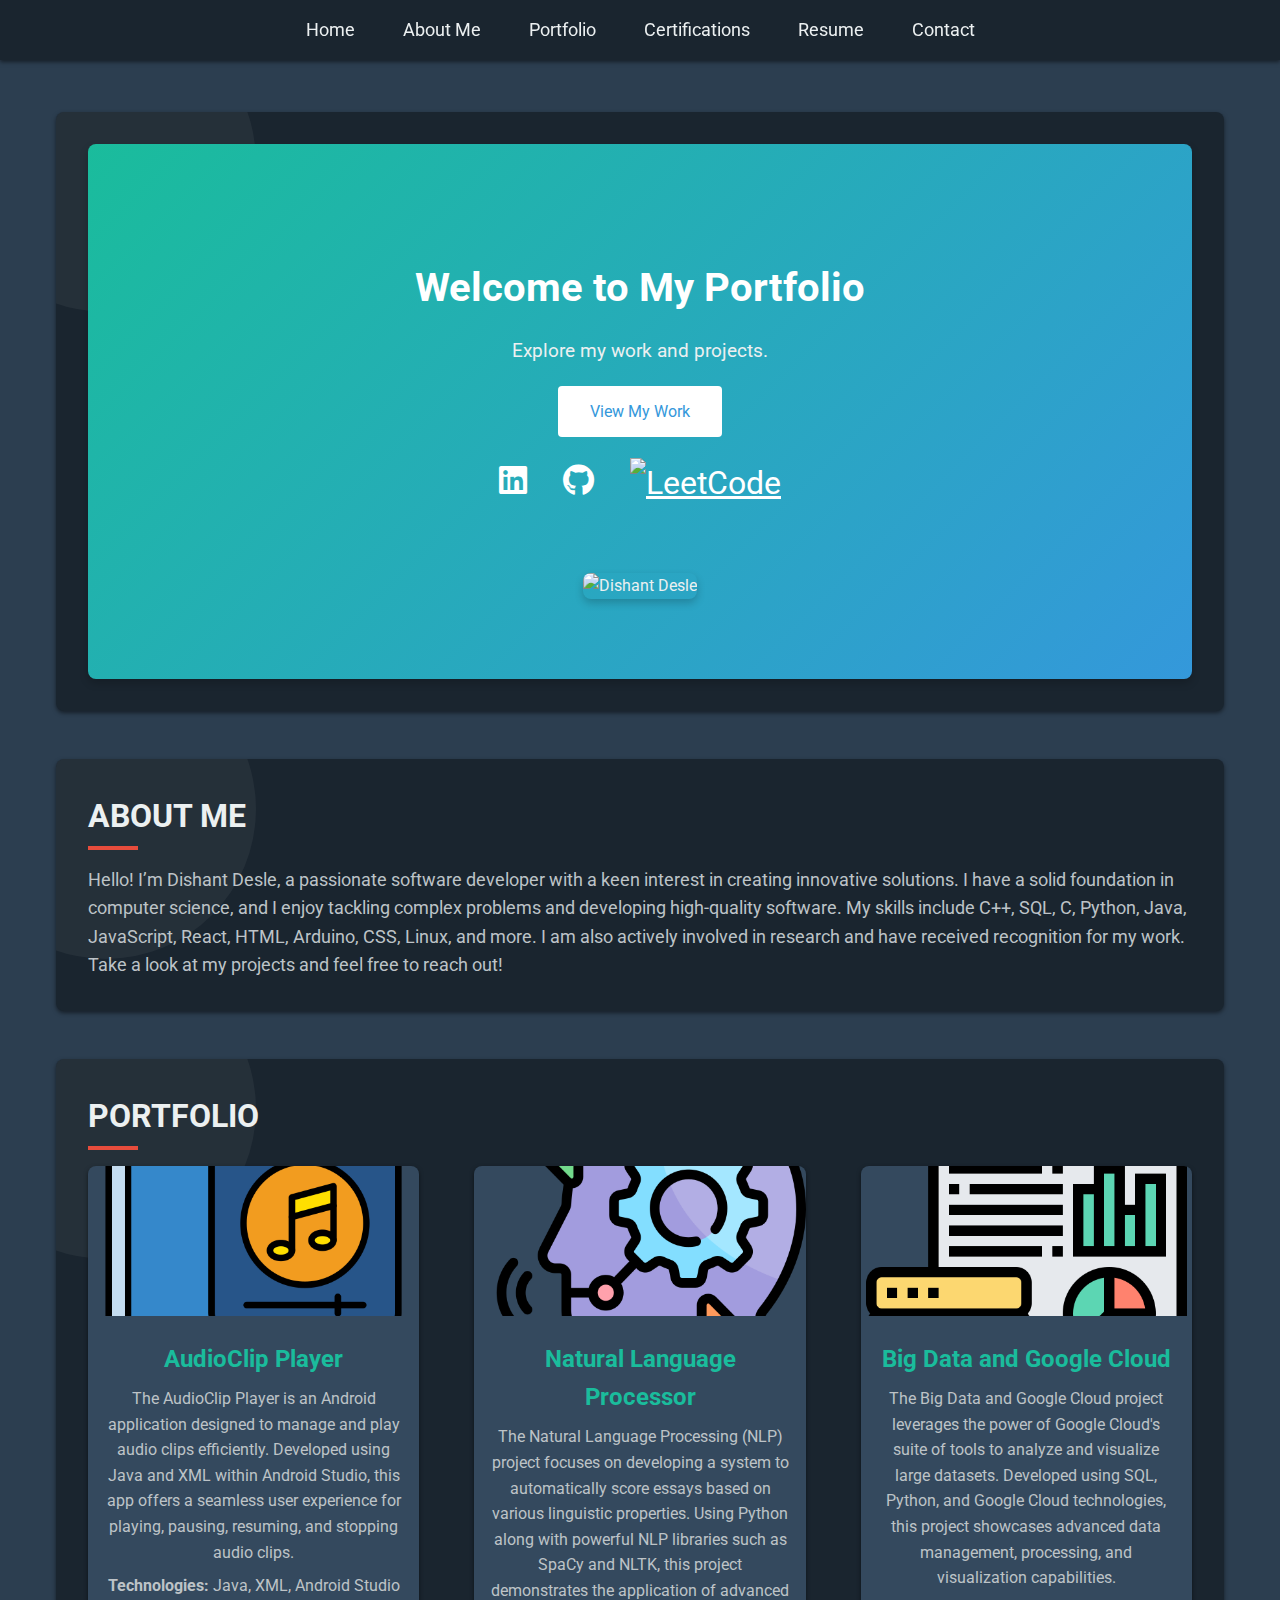
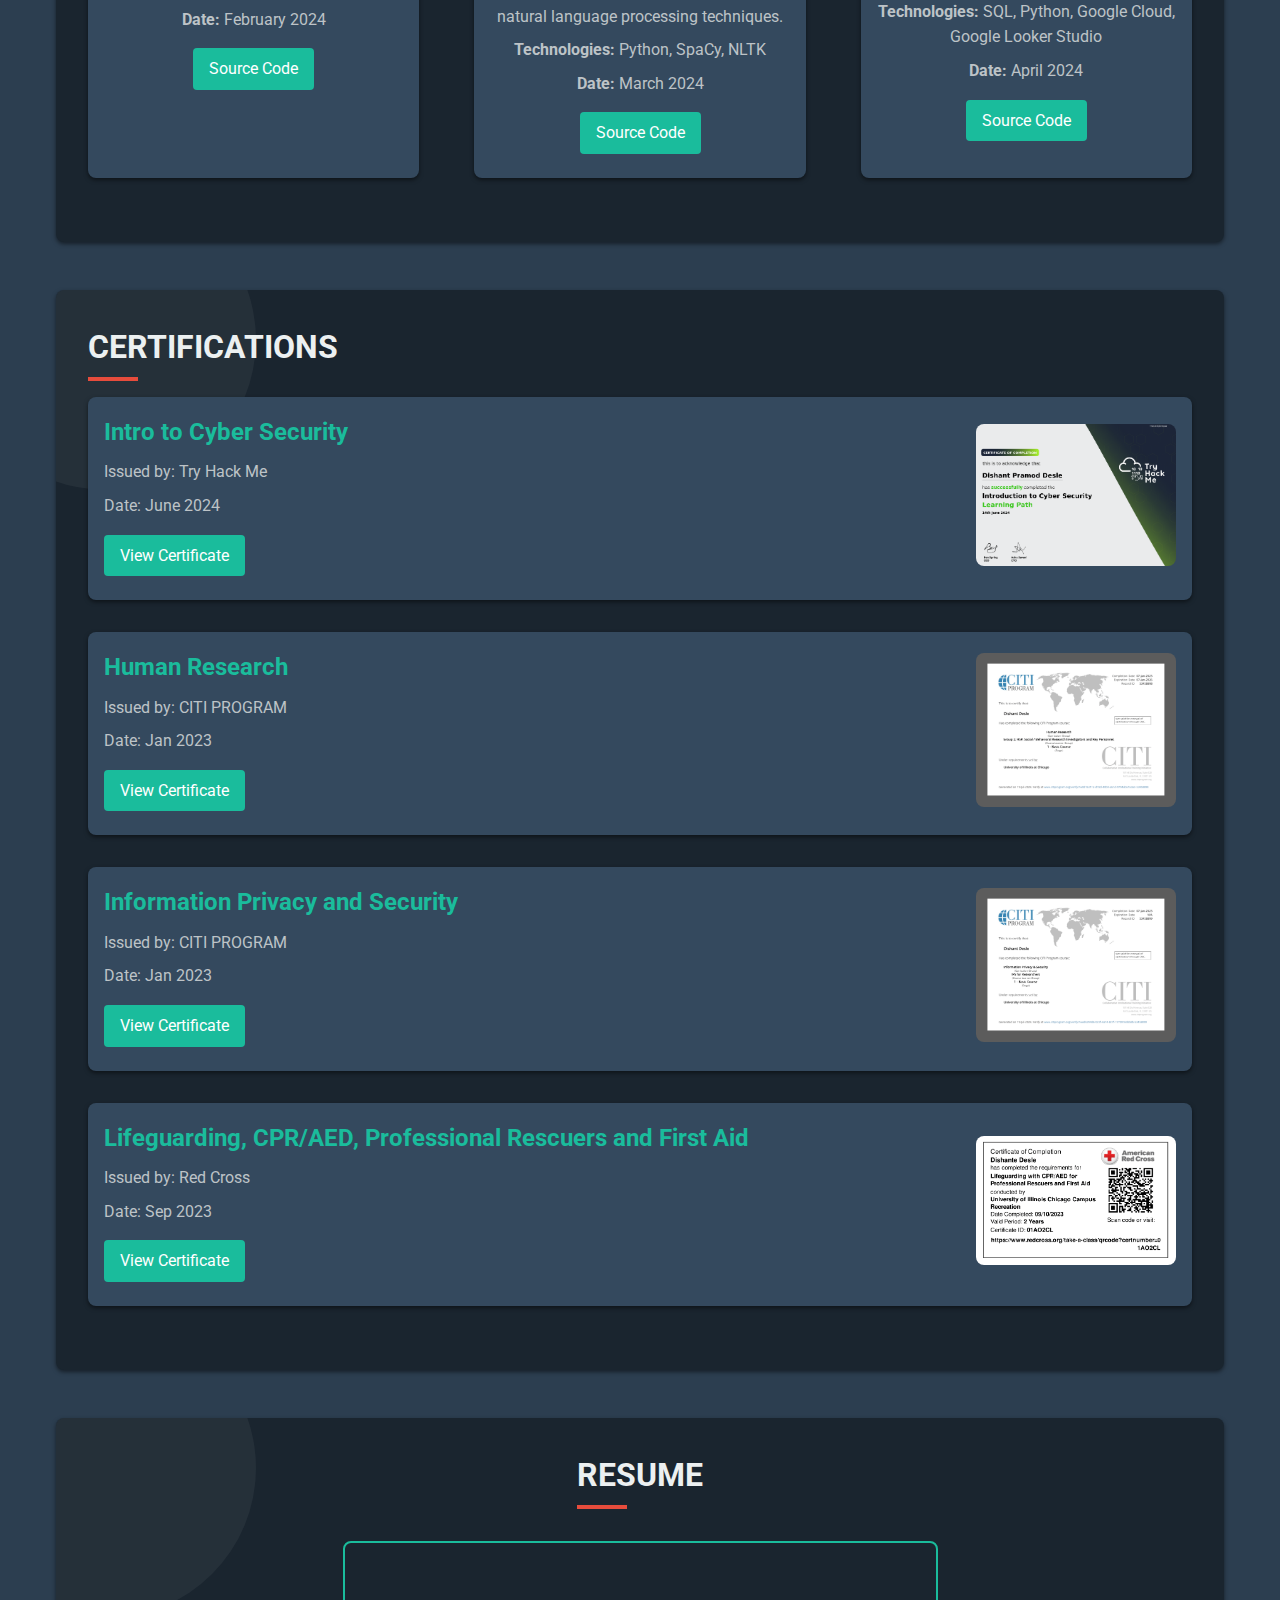
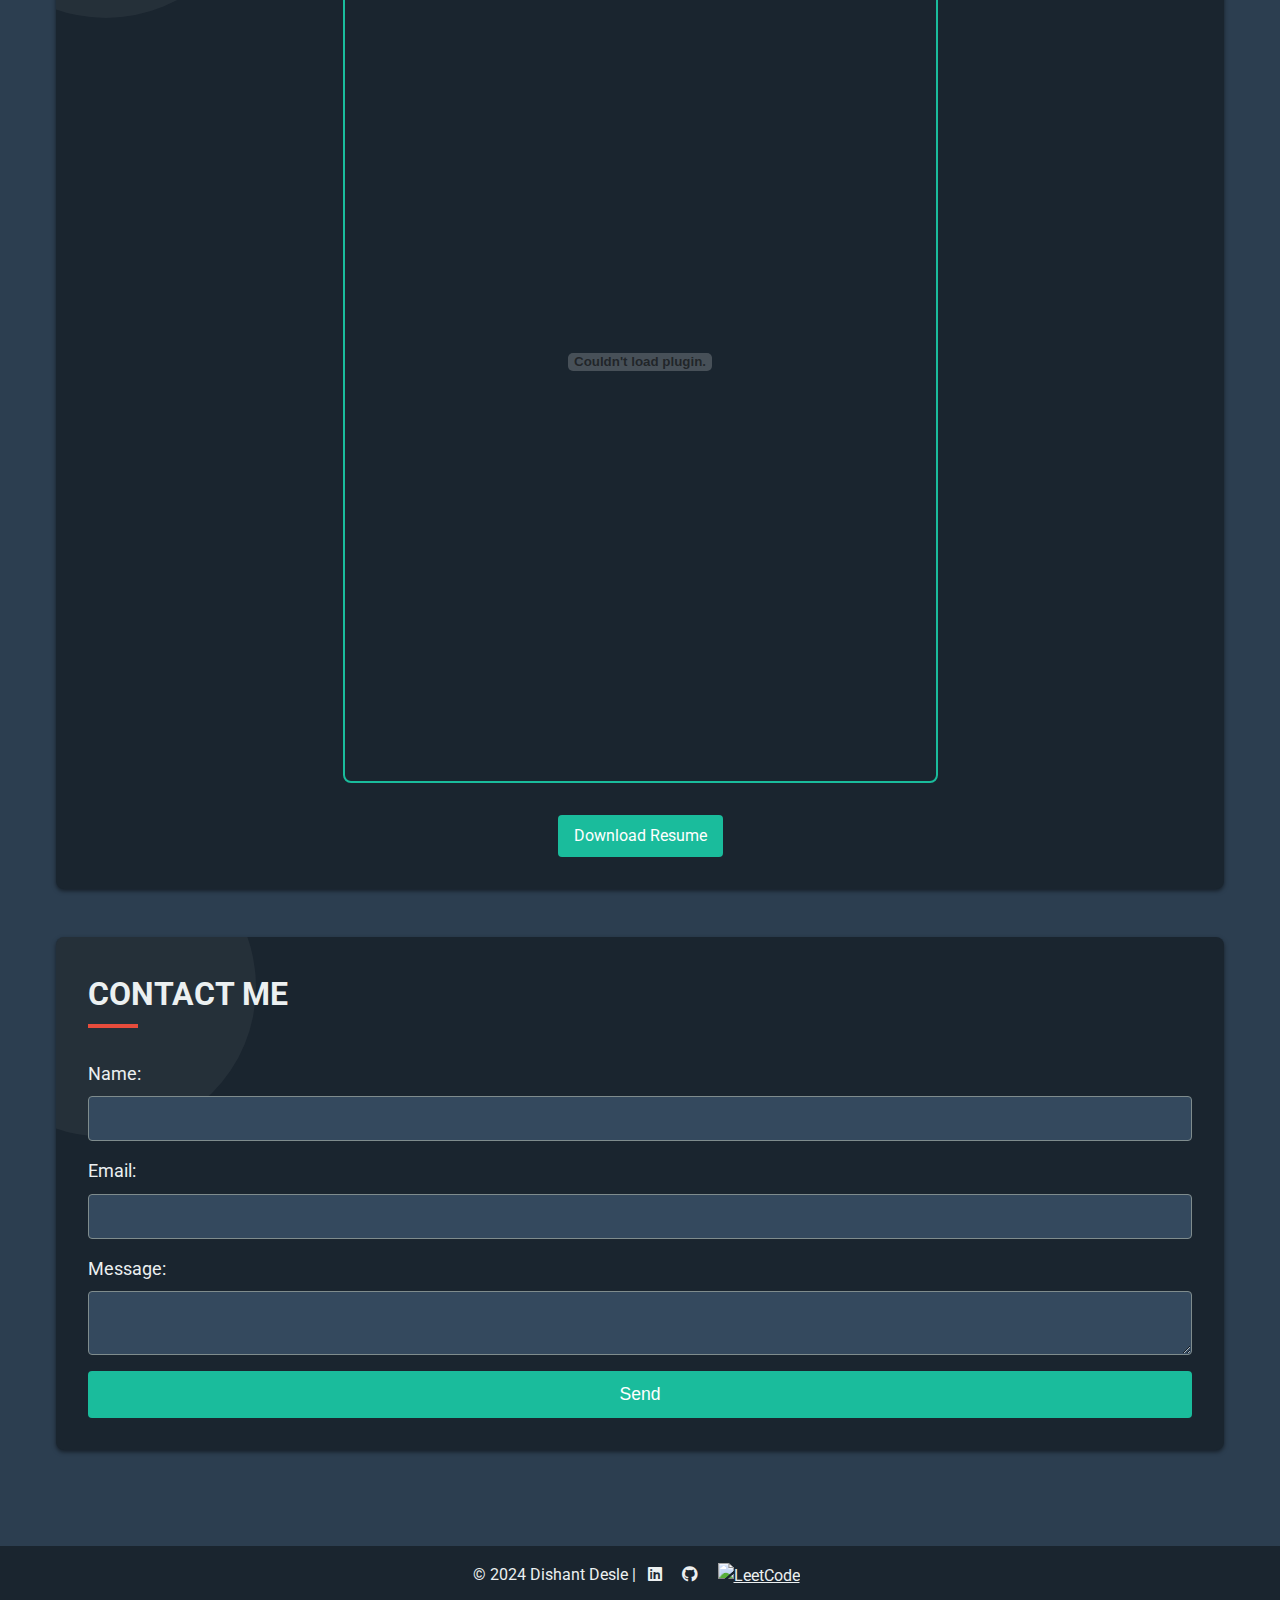
==== index.html @ 488f3ac4 "portfolio" ====
<!DOCTYPE html>
<html lang="en">
<head>
    <meta charset="UTF-8">
    <meta name="viewport" content="width=device-width, initial-scale=1.0">
    <title>Dishant Desle - Portfolio</title>
    <link rel="stylesheet" href="styles.css">
    <!-- Google Fonts -->
    <link href="https://fonts.googleapis.com/css2?family=Roboto:wght@400;500;700&display=swap" rel="stylesheet">
    <!-- Font Awesome for icons -->
    <link rel="stylesheet" href="https://cdnjs.cloudflare.com/ajax/libs/font-awesome/5.15.4/css/all.min.css">
    <!-- AOS Library -->
    <link rel="stylesheet" href="https://cdnjs.cloudflare.com/ajax/libs/aos/2.3.4/aos.css">
</head>
<body>
    <header>
        <nav>
            <ul>
                <li><a href="#home">Home</a></li>
                <li><a href="#about">About Me</a></li>
                <li><a href="#portfolio">Portfolio</a></li>
                <li><a href="#certifications">Certifications</a></li>
                <li><a href="#resume">Resume</a></li>
                <li><a href="#contact">Contact</a></li>
            </ul>
        </nav>
    </header>
    <main>
        <section id="home" class="section" data-aos="fade-in">
            <div class="hero-container">
                <div class="hero-text">
                    <h1>Welcome to My Portfolio</h1>
                    <p>Explore my work and projects.</p>
                    <a href="#portfolio" class="btn hero-btn">View My Work</a>
                    <div class="hero-icons">
                        <a href="https://www.linkedin.com/in/dishant-desle-253437226/" target="_blank"><i class="fab fa-linkedin"></i></a>
                        <a href="https://github.com/desledishant10" target="_blank"><i class="fab fa-github"></i></a>
                        <a href="https://leetcode.com/u/desledishant10/" target="_blank" class="leetcode-icon">
                            <img src="https://upload.wikimedia.org/wikipedia/commons/1/19/LeetCode_logo_black.png" alt="LeetCode" />
                        </a>
                    </div>
                </div>
                <div class="hero-image">
                    <img src="assets/img.jpg" alt="Dishant Desle">
                </div>
            </div>
        </section>
        <section id="about" class="section" data-aos="fade-up">
            <h2>About Me</h2>
            <p>Hello! I’m Dishant Desle, a passionate software developer with a keen interest in creating innovative solutions. I have a solid foundation in computer science, and I enjoy tackling complex problems and developing high-quality software. My skills include C++, SQL, C, Python, Java, JavaScript, React, HTML, Arduino, CSS, Linux, and more. I am also actively involved in research and have received recognition for my work. Take a look at my projects and feel free to reach out!</p>
        </section>
        <section id="portfolio" class="section" data-aos="fade-up">
            <h2>Portfolio</h2>
            <div id="projects" class="project-container">
                <div class="project">
                    <img src="assets/proj1.png" alt="Project 1 Thumbnail">
                    <div class="project-info">
                        <h3>AudioClip Player</h3>
                        <p>The AudioClip Player is an Android application designed to manage and play audio clips efficiently. 
                            Developed using Java and XML within Android Studio, this app offers a seamless user experience for 
                            playing, pausing, resuming, and stopping audio clips.</p>
                        <p><strong>Technologies:</strong> Java, XML, Android Studio</p>
                        <p><strong>Date:</strong> February 2024</p>
                        <!-- <a href="https://live-demo-link1.com" target="_blank" class="btn">Live Demo</a> -->
                        <a href="https://github.com/desledishant10/CS478/tree/main/AudioClipPlayer" target="_blank" class="btn">Source Code</a>
                    </div>
                </div>
                <div class="project">
                    <img src="assets/proj2.png" alt="Project 2 Thumbnail">
                    <div class="project-info">
                        <h3>Natural Language Processor</h3>
                        <p>The Natural Language Processing (NLP) project focuses on developing a system to automatically 
                            score essays based on various linguistic properties. Using Python along with powerful NLP 
                            libraries such as SpaCy and NLTK, this project demonstrates the application of advanced natural 
                            language processing techniques.</p>
                        <p><strong>Technologies:</strong> Python, SpaCy, NLTK</p>
                        <p><strong>Date:</strong> March 2024</p>
                        <!-- <a href="https://live-demo-link2.com" target="_blank" class="btn">Live Demo</a> -->
                        <a href="https://github.com/desledishant10/CS421/tree/main/Natural%20Language%20Processing" target="_blank" class="btn">Source Code</a>
                    </div>
                </div>
                <div class="project">
                    <img src="assets/proj3.png" alt="Project 3 Thumbnail">
                    <div class="project-info">
                        <h3>Big Data and Google Cloud</h3>
                        <p>The Big Data and Google Cloud project leverages the power of Google Cloud's suite of tools 
                            to analyze and visualize large datasets. Developed using SQL, Python, and Google Cloud technologies, 
                            this project showcases advanced data management, processing, and visualization capabilities.</p>
                        <p><strong>Technologies:</strong> SQL, Python, Google Cloud, Google Looker Studio</p>
                        <p><strong>Date:</strong> April 2024</p>
                        <!-- <a href="https://live-demo-link3.com" target="_blank" class="btn">Live Demo</a> -->
                        <a href="https://github.com/desledishant10/CS418/tree/main/hw4" target="_blank" class="btn">Source Code</a>
                    </div>
                </div>
                
            </div>
        </section>
        <section id="certifications" class="section" data-aos="fade-up">
            <h2>Certifications</h2>
            <div class="certification">
                <div class="certification-info">
                    <h3>Intro to Cyber Security</h3>
                    <p>Issued by: Try Hack Me</p>
                    <p>Date: June 2024</p>
                    <a href="https://tryhackme-certificates.s3-eu-west-1.amazonaws.com/THM-ECEQPVHQLW.png" target="_blank" class="btn">View Certificate</a>
                </div>
                <div class="certification-image">
                    <img src="assets/cert1.png" alt="Certificate 1">
                </div>
            </div>
            <div class="certification">
                <div class="certification-info">
                    <h3>Human Research</h3>
                    <p>Issued by: CITI PROGRAM</p>
                    <p>Date: Jan 2023</p>
                    <a href="https://www.citiprogram.org/verify/?w0d7e311c-d18d-40b9-a61d-9794ab6163a3-53458898" target="_blank" class="btn">View Certificate</a>
                </div>
                <div class="certification-image">
                    <img src="assets/cert2.png" alt="Certificate 2">
                </div>
            </div>
            <div class="certification">
                <div class="certification-info">
                    <h3>Information Privacy and Security</h3>
                    <p>Issued by: CITI PROGRAM</p>
                    <p>Date: Jan 2023</p>
                    <a href="https://www.citiprogram.org/verify/?wed6394d6-023f-4a74-8c7f-177097e5bb8b-53458899" target="_blank" class="btn">View Certificate</a>
                </div>
                <div class="certification-image">
                    <img src="assets/cert3.png" alt="Certificate 3">
                </div>
            </div>
            <div class="certification">
                <div class="certification-info">
                    <h3>Lifeguarding, CPR/AED, Professional Rescuers and First Aid</h3>
                    <p>Issued by: Red Cross </p>
                    <p>Date: Sep 2023</p>
                    <a href="https://www.redcross.org/take-a-class/qrcode?certnumber=01AO2CL&selectedCerts=id-01AO2CL%2C&size=wallet" target="_blank" class="btn">View Certificate</a>
                </div>
                <div class="certification-image">
                    <img src="assets/cert4.png" alt="Certificate 3">
                </div>
            </div>
            <!-- Add more certifications as needed -->
        </section>
        <section id="resume" class="section" data-aos="fade-up">
            <h2>Resume</h2>
            <embed src="assets/resume.pdf" type="application/pdf" width="100%" height="600px">
            <p><a href="assets/resume.pdf" download class="btn">Download Resume</a></p>
        </section>
        <section id="contact" class="section" data-aos="fade-up">
            <h2>Contact Me</h2>
            <form id="contact-form" action="https://formspree.io/f/mrbzbnnz" method="POST">
                <label for="name">Name:</label>
                <input type="text" id="name" name="name" required>
                <label for="email">Email:</label>
                <input type="email" id="email" name="email" required>
                <label for="message">Message:</label>
                <textarea id="message" name="message" required></textarea>
                <button type="submit">Send</button>
            </form>
        </section>
    </main>
    <footer>
        <p>© 2024 Dishant Desle | 
            <a href="https://www.linkedin.com/in/dishant-desle-253437226/" target="_blank"><i class="fab fa-linkedin"></i></a> 
            <a href="https://github.com/desledishant10" target="_blank"><i class="fab fa-github"></i></a>
            <a href="https://leetcode.com/u/desledishant10/" target="_blank" class="leetcode-icon">
                <img src="https://upload.wikimedia.org/wikipedia/commons/1/19/LeetCode_logo_black.png" alt="LeetCode" />
            </a>
        </p>
    </footer>
    <!-- AOS Library -->
    <script src="https://cdnjs.cloudflare.com/ajax/libs/aos/2.3.4/aos.js"></script>
    <script>
        AOS.init();
    </script>
</body>
</html>
---- styles.css ----
/* Reset some default browser styles */
* {
    margin: 0;
    padding: 0;
    box-sizing: border-box;
}

body {
    font-family: 'Roboto', sans-serif;
    line-height: 1.6;
    color: #ecf0f1;
    background: #2c3e50;
    overflow-x: hidden;
}

/* Header styles */
header {
    background: #1a252f;
    color: #fff;
    padding: 1rem 0;
    box-shadow: 0 2px 4px rgba(0, 0, 0, 0.5);
    position: fixed;
    width: 100%;
    top: 0;
    z-index: 1000;
    transition: background-color 0.3s;
}

nav ul {
    display: flex;
    list-style: none;
    justify-content: center;
    padding: 0;
}

nav ul li {
    margin: 0 1.5rem;
}

nav ul li a {
    color: #ecf0f1;
    text-decoration: none;
    font-size: 1.1rem;
    transition: color 0.3s;
}

nav ul li a:hover {
    color: #1abc9c;
}

/* Main content styles */
main {
    padding: 7rem 1rem 1rem;
    max-width: 1200px;
    margin: auto;
}

/* Hero section */
.hero-container {
    display: flex;
    flex-direction: column;
    align-items: center;
    text-align: center;
    padding: 5rem 1rem;
    background: linear-gradient(135deg, #1abc9c, #3498db);
    border-radius: 8px;
    box-shadow: 0 4px 8px rgba(0, 0, 0, 0.2);
    animation: fadeIn 2s ease-in-out;
}

@keyframes fadeIn {
    from { opacity: 0; }
    to { opacity: 1; }
}

.hero-text {
    padding: 2rem;
}

.hero-text h1 {
    font-size: 2.5rem;
    margin-bottom: 1rem;
    color: #fff;
    animation: slideInLeft 1s ease-in-out;
}

@keyframes slideInLeft {
    from { transform: translateX(-100%); opacity: 0; }
    to { transform: translateX(0); opacity: 1; }
}

.hero-text p {
    font-size: 1.2rem;
    color: #ecf0f1;
    margin-bottom: 2rem;
    animation: slideInLeft 1.5s ease-in-out;
}

.hero-btn {
    padding: 1rem 2rem;
    background: #fff;
    color: #3498db;
    text-decoration: none;
    border-radius: 4px;
    font-size: 1rem;
    transition: background 0.3s, color 0.3s;
    animation: slideInLeft 2s ease-in-out;
}

.hero-btn:hover {
    background: #3498db;
    color: #fff;
}

.hero-icons {
    margin-top: 2rem;
    animation: slideInLeft 2.5s ease-in-out;
}

.hero-icons a {
    color: #fff;
    margin: 0 1rem;
    font-size: 2rem;
    transition: color 0.3s;
}

.hero-icons a img {
    width: 32px;
    height: 32px;
    vertical-align: middle;
}

.hero-icons a:hover {
    color: #1abc9c;
}

.hero-image {
    animation: fadeIn 3s ease-in-out;
    margin-top: 2rem;
}

.hero-image img {
    width: 100%;
    max-width: 300px;
    border-radius: 8px;
    box-shadow: 0 4px 8px rgba(0, 0, 0, 0.2);
}

/* Section styles */
.section {
    margin-bottom: 3rem;
    padding: 2rem;
    background: #1a252f;
    border-radius: 8px;
    box-shadow: 0 2px 4px rgba(0, 0, 0, 0.5);
    position: relative;
    overflow: hidden;
    z-index: 1; /* Ensure sections are above the moving background */
    transition: transform 0.3s, box-shadow 0.3s;
}

.section:hover {
    transform: translateY(-5px);
    box-shadow: 0 4px 8px rgba(0, 0, 0, 0.8);
}

section h2 {
    margin-bottom: 1rem;
    font-size: 2rem;
    color: #ecf0f1;
    position: relative;
    padding-bottom: 0.5rem;
    text-transform: uppercase;
    font-weight: 700;
    z-index: 1;
}

section h2::after {
    content: '';
    position: absolute;
    left: 0;
    bottom: 0;
    height: 4px;
    width: 50px;
    background: #e74c3c;
    z-index: 1;
}

/* Section background graphics */
section::before {
    content: '';
    position: absolute;
    top: -100px;
    left: -100px;
    width: 300px;
    height: 300px;
    background: rgba(255, 255, 255, 0.05);
    border-radius: 50%;
    z-index: -1; /* Ensure background is below the sections */
    animation: move-bg 10s infinite alternate;
}

@keyframes move-bg {
    0% {
        transform: translate(0, 0);
    }
    100% {
        transform: translate(50px, 50px);
    }
}

/* About section */
#about p {
    font-size: 1.1rem;
    color: #bdc3c7;
    animation: fadeInUp 1s ease-in-out;
    position: relative;
    z-index: 2; /* Ensure content is above the moving background */
}

@keyframes fadeInUp {
    from { transform: translateY(50px); opacity: 0; }
    to { transform: translateY(0); opacity: 1; }
}

/* Portfolio section */
#portfolio {
    background: #1a252f;
    padding: 2rem;
    border-radius: 8px;
}

.project-container {
    display: flex;
    flex-wrap: wrap;
    gap: 2rem;
    justify-content: space-between;
}

.project {
    width: 100%;
    max-width: 30%;
    background: #34495e;
    margin-bottom: 2rem;
    border-radius: 8px;
    overflow: hidden;
    box-shadow: 0 2px 4px rgba(0, 0, 0, 0.5);
    transition: transform 0.3s, box-shadow 0.3s;
    position: relative;
}

.project:hover {
    transform: scale(1.05);
    box-shadow: 0 4px 8px rgba(0, 0, 0, 0.8);
}

.project img {
    width: 100%;
    height: 150px; /* Fixed height */
    object-fit: cover; /* Ensures aspect ratio is maintained */
    transition: transform 0.3s;
}

.project:hover img {
    transform: scale(1.05); /* Slightly larger on hover */
}

.project-info {
    padding: 1rem;
    text-align: center;
    animation: fadeInUp 1s ease-in-out;
    position: relative;
    z-index: 2; /* Ensure content is above the moving background */
}

.project-info h3 {
    font-size: 1.5rem;
    margin-bottom: 0.5rem;
    color: #1abc9c;
}

.project-info p {
    color: #bdc3c7;
    font-size: 1rem;
    margin-bottom: 0.5rem;
}

.project-info .btn {
    display: inline-block;
    padding: 0.5rem 1rem;
    margin: 0.5rem 0;
    background: #1abc9c;
    color: #fff;
    text-decoration: none;
    border-radius: 4px;
    transition: background 0.3s;
}

.project-info .btn:hover {
    background: #16a085;
}

/* Certifications section */
#certifications {
    background: #1a252f;
    padding: 2rem;
    border-radius: 8px;
}

.certification {
    display: flex;
    align-items: center;
    justify-content: space-between;
    margin-bottom: 2rem;
    padding: 1rem;
    background: #34495e;
    border-radius: 8px;
    box-shadow: 0 2px 4px rgba(0, 0, 0, 0.5);
    animation: fadeInUp 1s ease-in-out;
    position: relative;
    z-index: 2; /* Ensure content is above the moving background */
}

.certification-info {
    flex: 1;
    padding-right: 1rem;
}

.certification h3 {
    font-size: 1.5rem;
    margin-bottom: 0.5rem;
    color: #1abc9c;
}

.certification p {
    color: #bdc3c7;
    font-size: 1rem;
    margin-bottom: 0.5rem;
}

.certification .btn {
    display: inline-block;
    padding: 0.5rem 1rem;
    margin: 0.5rem 0;
    background: #1abc9c;
    color: #fff;
    text-decoration: none;
    border-radius: 4px;
    transition: background 0.3s;
}

.certification .btn:hover {
    background: #16a085;
}

.certification-image {
    flex-shrink: 0;
    max-width: 200px;
}

.certification-image img {
    width: 100%;
    height: auto;
    border-radius: 8px;
}

/* Resume section */
#resume {
    display: flex;
    justify-content: center;
    align-items: center;
    flex-direction: column;
}

#resume embed {
    display: block;
    width: 100%;
    max-width: 595px; /* A4 width in pixels */
    height: 842px; /* A4 height in pixels */
    border: 2px solid #1abc9c;
    border-radius: 8px;
    animation: fadeInUp 1s ease-in-out;
    margin: 1rem auto;
    position: relative;
    z-index: 2; /* Ensure content is above the moving background */
}

#resume p a {
    display: inline-block;
    margin-top: 1rem;
    padding: 0.5rem 1rem;
    background: #1abc9c;
    color: #fff;
    text-decoration: none;
    border-radius: 4px;
    transition: background 0.3s;
}

#resume p a:hover {
    background: #16a085;
}

/* Contact section */
#contact-form {
    display: flex;
    flex-direction: column;
    position: relative;
    z-index: 2; /* Ensure form elements are above the moving background */
    animation: fadeInUp 1s ease-in-out;
}

#contact-form label {
    margin-top: 1rem;
    font-size: 1.1rem;
    color: #ecf0f1;
}

#contact-form input, #contact-form textarea {
    padding: 0.8rem;
    margin-top: 0.5rem;
    font-size: 1rem;
    border: 1px solid #7f8c8d;
    border-radius: 4px;
    background: #34495e;
    color: #ecf0f1;
    position: relative;
    z-index: 2; /* Ensure form elements are above the moving background */
}

#contact-form input:focus, #contact-form textarea:focus {
    outline: none;
    border-color: #1abc9c;
    background: #2c3e50;
}

#contact-form button {
    margin-top: 1rem;
    padding: 0.8rem;
    font-size: 1.1rem;
    border: none;
    background: #1abc9c;
    color: #fff;
    border-radius: 4px;
    cursor: pointer;
    transition: background 0.3s;
    position: relative;
    z-index: 2; /* Ensure button is above the moving background */
}

#contact-form button:hover {
    background: #16a085;
}

/* Footer styles */
footer {
    text-align: center;
    padding: 1rem 0;
    background: #1a252f;
    color: #ecf0f1;
    margin-top: 2rem;
}

footer a {
    color: #ecf0f1;
    margin: 0 0.5rem;
    transition: color 0.3s;
}

footer a img {
    width: 24px;
    height: 24px;
    vertical-align: middle;
}

footer a:hover {
    color: #1abc9c;
}

/* Responsive design */
@media (max-width: 768px) {
    header {
        padding: 0.5rem 0;
    }
    
    nav ul {
        flex-direction: column;
        align-items: center;
    }

    nav ul li {
        margin: 0.5rem 0;
    }

    nav ul li a {
        font-size: 1rem;
    }

    .hero-text h1 {
        font-size: 2rem;
    }

    .hero-text p {
        font-size: 1rem;
    }

    .hero-btn {
        font-size: 0.9rem;
        padding: 0.8rem 1.5rem;
    }

    .hero-icons {
        margin-top: 1rem;
    }

    .hero-icons a {
        font-size: 1.5rem;
        margin: 0 0.5rem;
    }

    .hero-image img {
        max-width: 200px;
    }

    .section {
        padding: 1.5rem;
    }

    .project-container {
        flex-direction: column;
        align-items: center;
    }

    .project {
        width: 100%;
        max-width: none;
    }

    #resume embed {
        width: 100%;
        height: auto; /* Maintain aspect ratio */
    }

    .certification {
        flex-direction: column;
        align-items: flex-start;
    }

    .certification-image {
        max-width: 100%;
        margin-top: 1rem;
    }
}
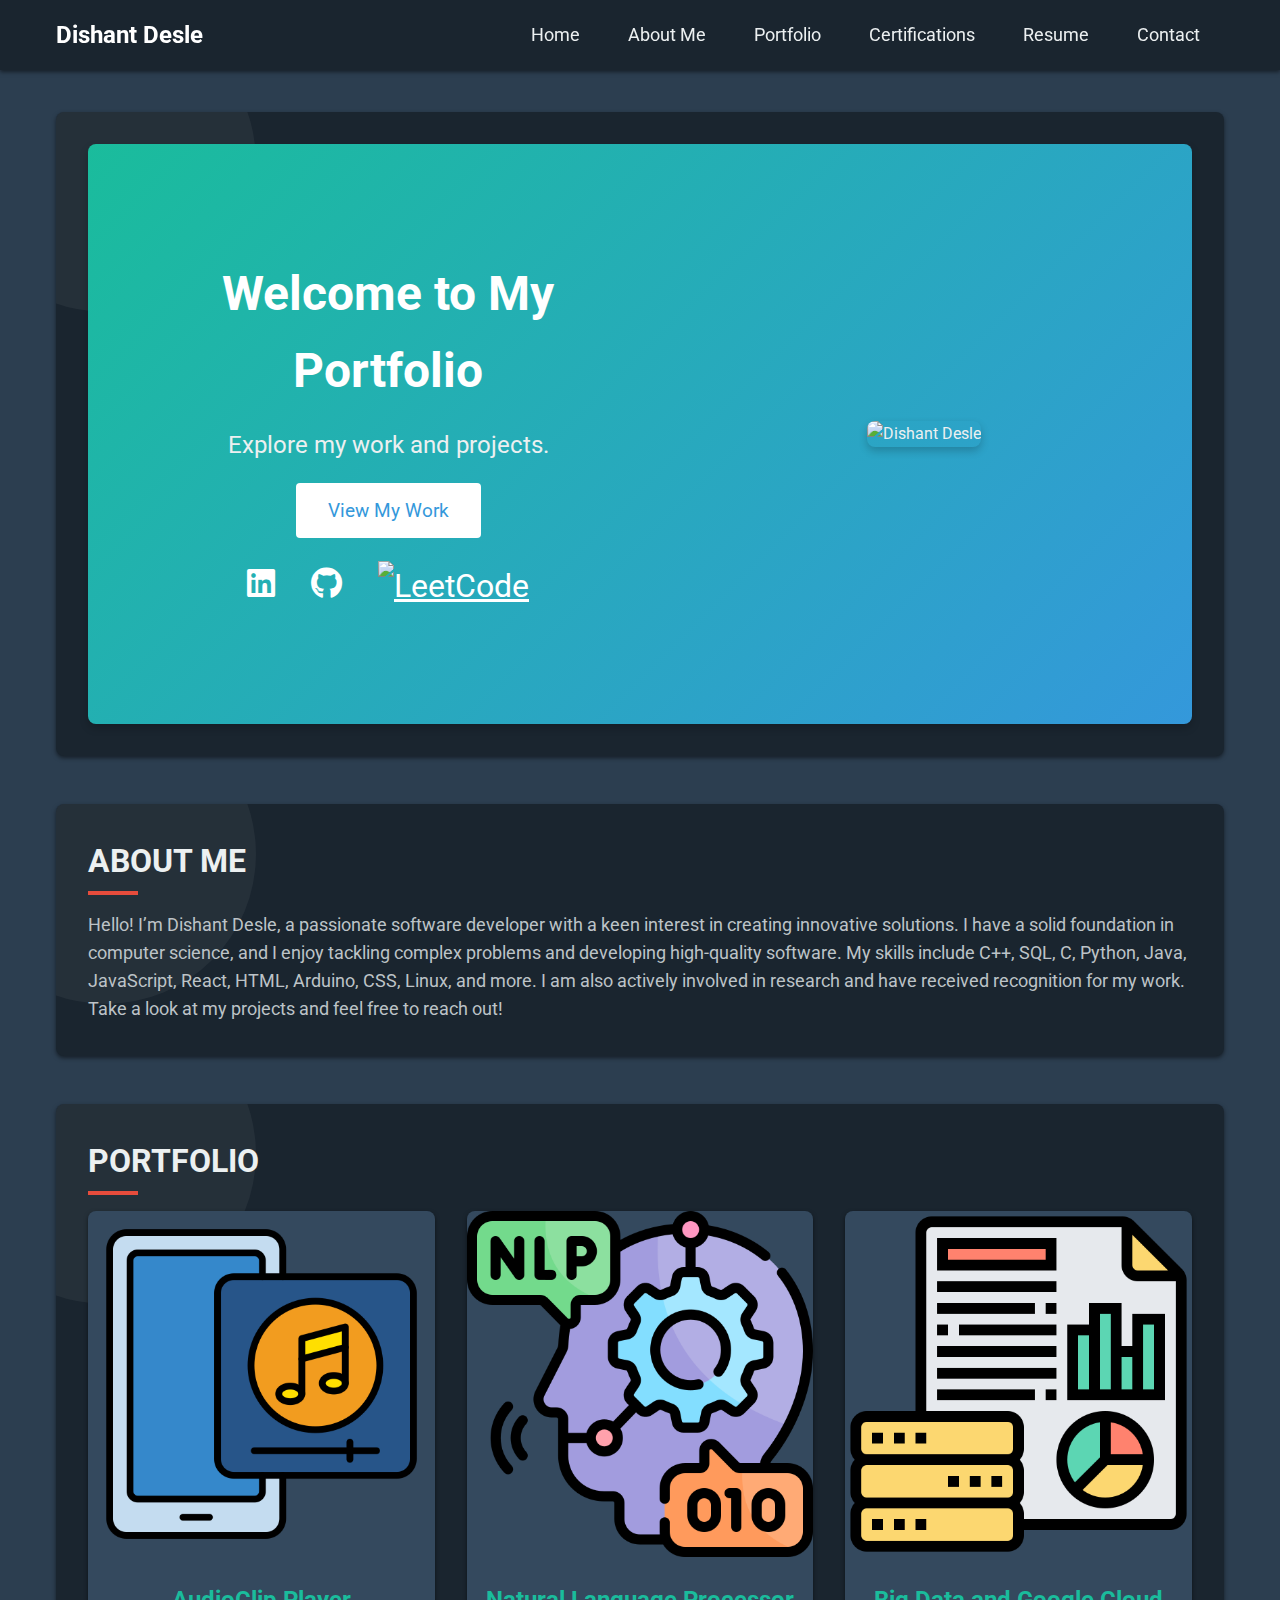
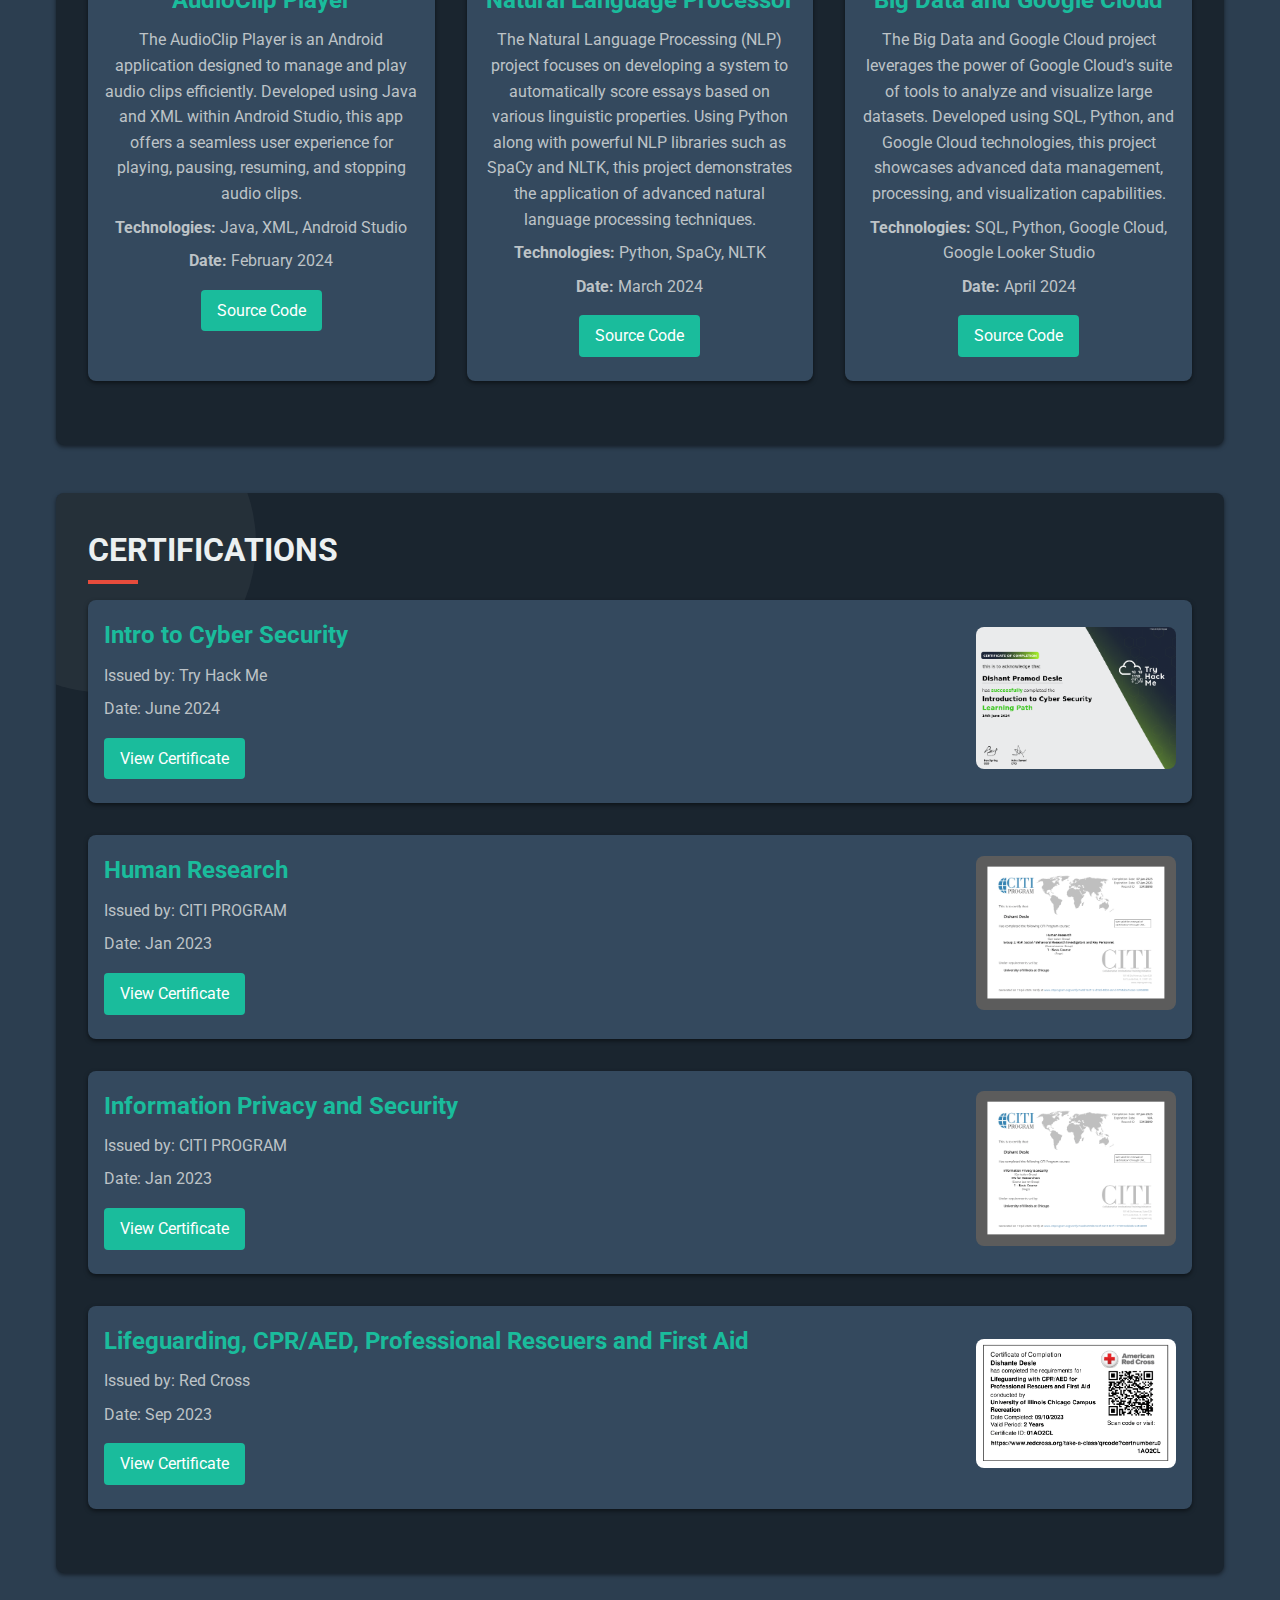
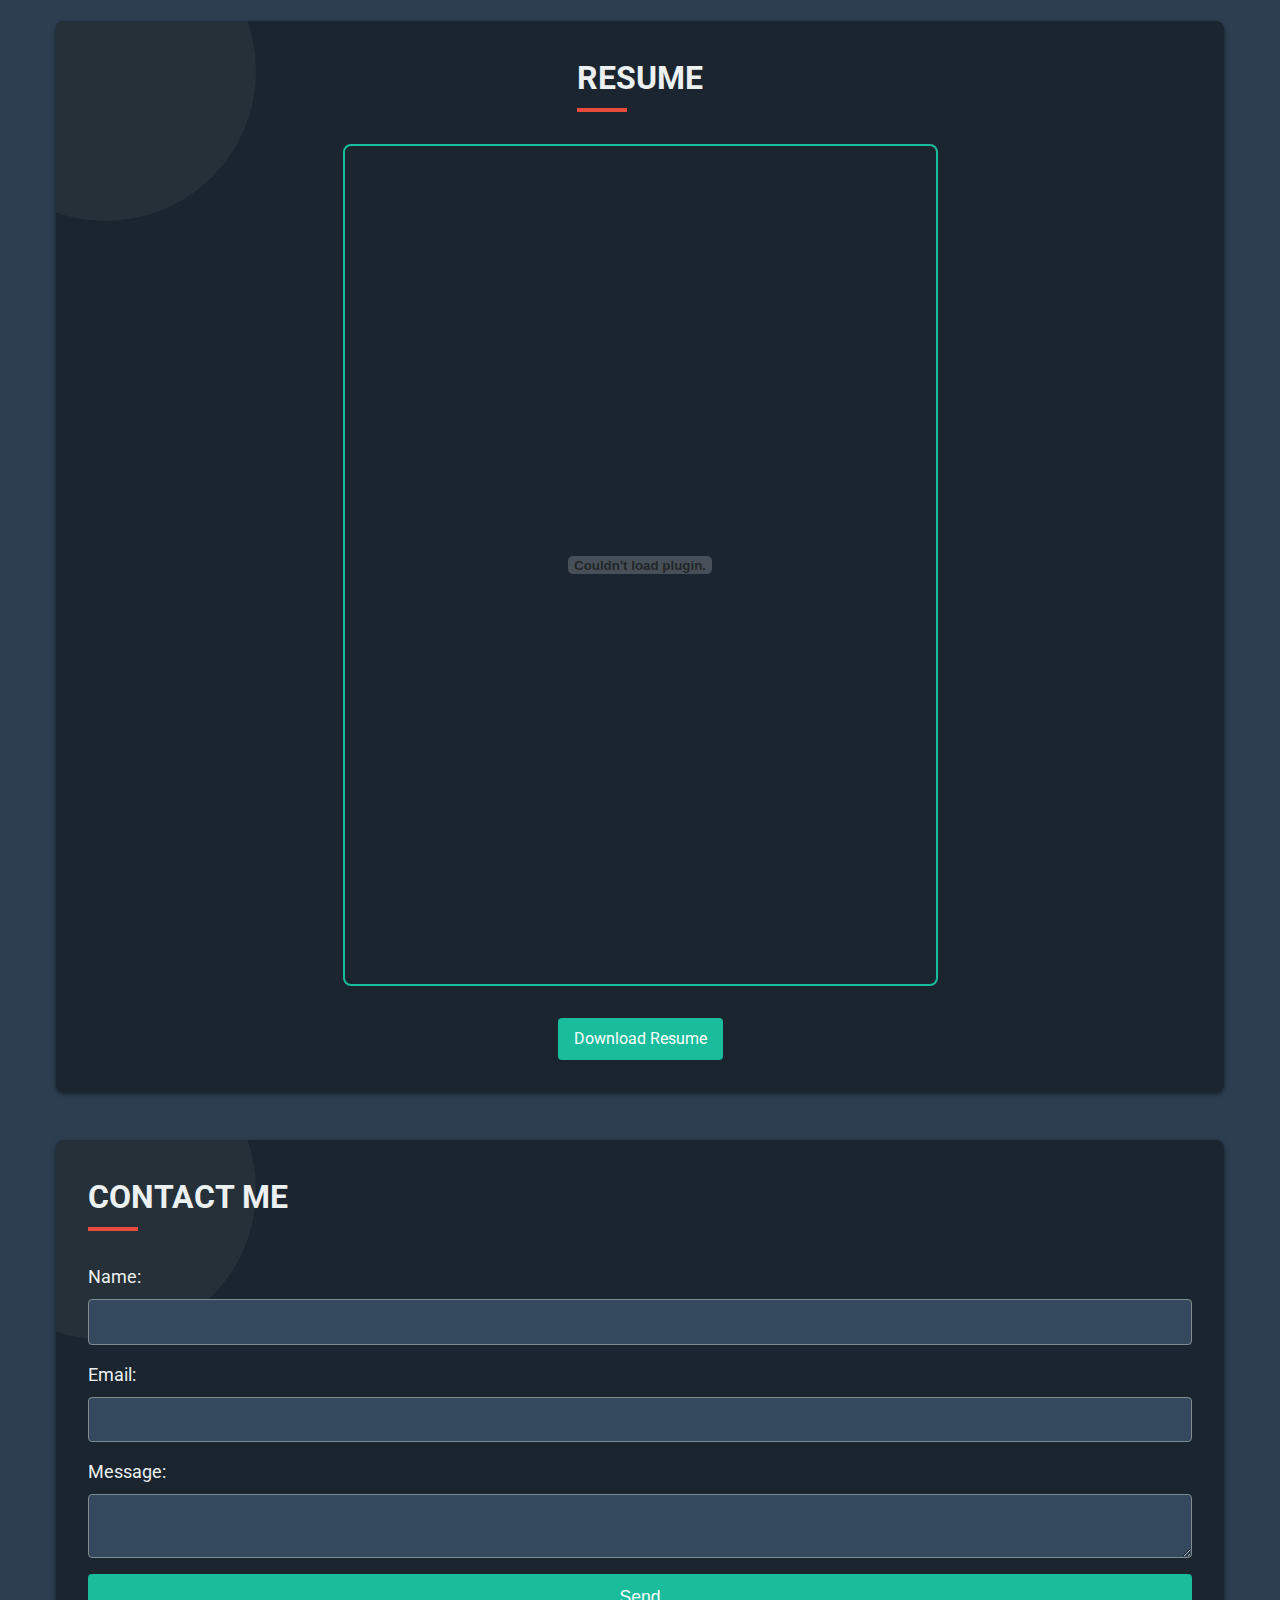
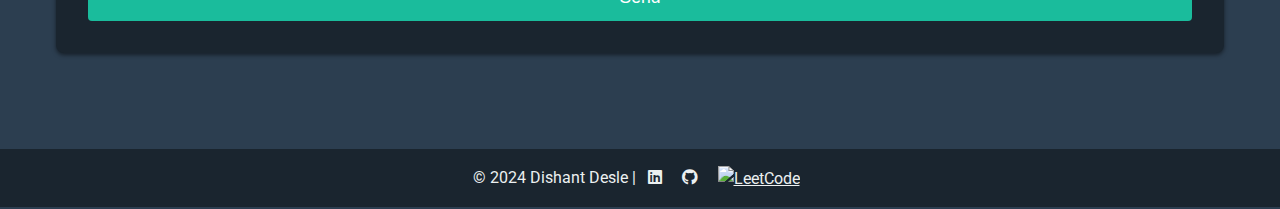
==== commit 3f92ccd0: "final" ====
--- a/index.html
+++ b/index.html
@@ -15,7 +15,9 @@
 <body>
     <header>
         <nav>
-            <ul>
+            <div class="logo">Dishant Desle</div>
+            <div class="menu-icon" onclick="toggleMenu()">&#9776;</div>
+            <ul id="nav-links">
                 <li><a href="#home">Home</a></li>
                 <li><a href="#about">About Me</a></li>
                 <li><a href="#portfolio">Portfolio</a></li>
@@ -61,7 +63,6 @@
                             playing, pausing, resuming, and stopping audio clips.</p>
                         <p><strong>Technologies:</strong> Java, XML, Android Studio</p>
                         <p><strong>Date:</strong> February 2024</p>
-                        <!-- <a href="https://live-demo-link1.com" target="_blank" class="btn">Live Demo</a> -->
                         <a href="https://github.com/desledishant10/CS478/tree/main/AudioClipPlayer" target="_blank" class="btn">Source Code</a>
                     </div>
                 </div>
@@ -75,7 +76,6 @@
                             language processing techniques.</p>
                         <p><strong>Technologies:</strong> Python, SpaCy, NLTK</p>
                         <p><strong>Date:</strong> March 2024</p>
-                        <!-- <a href="https://live-demo-link2.com" target="_blank" class="btn">Live Demo</a> -->
                         <a href="https://github.com/desledishant10/CS421/tree/main/Natural%20Language%20Processing" target="_blank" class="btn">Source Code</a>
                     </div>
                 </div>
@@ -88,11 +88,9 @@
                             this project showcases advanced data management, processing, and visualization capabilities.</p>
                         <p><strong>Technologies:</strong> SQL, Python, Google Cloud, Google Looker Studio</p>
                         <p><strong>Date:</strong> April 2024</p>
-                        <!-- <a href="https://live-demo-link3.com" target="_blank" class="btn">Live Demo</a> -->
                         <a href="https://github.com/desledishant10/CS418/tree/main/hw4" target="_blank" class="btn">Source Code</a>
                     </div>
                 </div>
-                
             </div>
         </section>
         <section id="certifications" class="section" data-aos="fade-up">
@@ -138,10 +136,9 @@
                     <a href="https://www.redcross.org/take-a-class/qrcode?certnumber=01AO2CL&selectedCerts=id-01AO2CL%2C&size=wallet" target="_blank" class="btn">View Certificate</a>
                 </div>
                 <div class="certification-image">
-                    <img src="assets/cert4.png" alt="Certificate 3">
+                    <img src="assets/cert4.png" alt="Certificate 4">
                 </div>
             </div>
-            <!-- Add more certifications as needed -->
         </section>
         <section id="resume" class="section" data-aos="fade-up">
             <h2>Resume</h2>
@@ -150,7 +147,7 @@
         </section>
         <section id="contact" class="section" data-aos="fade-up">
             <h2>Contact Me</h2>
-            <form id="contact-form" action="https://formspree.io/f/mrbzbnnz" method="POST">
+            <form id="contact-form" action="send_email.php" method="POST">
                 <label for="name">Name:</label>
                 <input type="text" id="name" name="name" required>
                 <label for="email">Email:</label>
@@ -172,8 +169,6 @@
     </footer>
     <!-- AOS Library -->
     <script src="https://cdnjs.cloudflare.com/ajax/libs/aos/2.3.4/aos.js"></script>
-    <script>
-        AOS.init();
-    </script>
+    <script src="script.js"></script>
 </body>
 </html>
--- a/styles.css
+++ b/styles.css
@@ -26,6 +26,26 @@
     transition: background-color 0.3s;
 }
 
+nav {
+    display: flex;
+    justify-content: space-between;
+    align-items: center;
+    max-width: 1200px;
+    margin: auto;
+    padding: 0 1rem;
+}
+
+.logo {
+    font-size: 1.5rem;
+    font-weight: 700;
+}
+
+.menu-icon {
+    display: none;
+    cursor: pointer;
+    font-size: 1.5rem;
+}
+
 nav ul {
     display: flex;
     list-style: none;
@@ -58,14 +78,16 @@
 /* Hero section */
 .hero-container {
     display: flex;
-    flex-direction: column;
+    flex-direction: row;
     align-items: center;
+    justify-content: space-between;
     text-align: center;
     padding: 5rem 1rem;
     background: linear-gradient(135deg, #1abc9c, #3498db);
     border-radius: 8px;
     box-shadow: 0 4px 8px rgba(0, 0, 0, 0.2);
     animation: fadeIn 2s ease-in-out;
+    flex-wrap: wrap;
 }
 
 @keyframes fadeIn {
@@ -74,11 +96,12 @@
 }
 
 .hero-text {
+    flex: 1;
     padding: 2rem;
 }
 
 .hero-text h1 {
-    font-size: 2.5rem;
+    font-size: 3rem;
     margin-bottom: 1rem;
     color: #fff;
     animation: slideInLeft 1s ease-in-out;
@@ -90,7 +113,7 @@
 }
 
 .hero-text p {
-    font-size: 1.2rem;
+    font-size: 1.5rem;
     color: #ecf0f1;
     margin-bottom: 2rem;
     animation: slideInLeft 1.5s ease-in-out;
@@ -102,7 +125,7 @@
     color: #3498db;
     text-decoration: none;
     border-radius: 4px;
-    font-size: 1rem;
+    font-size: 1.2rem;
     transition: background 0.3s, color 0.3s;
     animation: slideInLeft 2s ease-in-out;
 }
@@ -135,13 +158,12 @@
 }
 
 .hero-image {
+    flex: 1;
     animation: fadeIn 3s ease-in-out;
-    margin-top: 2rem;
 }
 
 .hero-image img {
     width: 100%;
-    max-width: 300px;
     border-radius: 8px;
     box-shadow: 0 4px 8px rgba(0, 0, 0, 0.2);
 }
@@ -231,15 +253,12 @@
 }
 
 .project-container {
-    display: flex;
-    flex-wrap: wrap;
+    display: grid;
+    grid-template-columns: repeat(auto-fit, minmax(300px, 1fr));
     gap: 2rem;
-    justify-content: space-between;
 }
 
 .project {
-    width: 100%;
-    max-width: 30%;
     background: #34495e;
     margin-bottom: 2rem;
     border-radius: 8px;
@@ -256,13 +275,12 @@
 
 .project img {
     width: 100%;
-    height: 150px; /* Fixed height */
-    object-fit: cover; /* Ensures aspect ratio is maintained */
+    height: auto;
     transition: transform 0.3s;
 }
 
 .project:hover img {
-    transform: scale(1.05); /* Slightly larger on hover */
+    transform: scale(1.1);
 }
 
 .project-info {
@@ -319,6 +337,7 @@
     animation: fadeInUp 1s ease-in-out;
     position: relative;
     z-index: 2; /* Ensure content is above the moving background */
+    flex-wrap: wrap;
 }
 
 .certification-info {
@@ -478,61 +497,36 @@
 
 /* Responsive design */
 @media (max-width: 768px) {
-    header {
-        padding: 0.5rem 0;
-    }
-    
+    .menu-icon {
+        display: block;
+    }
+
     nav ul {
         flex-direction: column;
-        align-items: center;
+        display: none;
+        width: 100%;
+        text-align: center;
+        margin-top: 10px; /* Add some space below the menu icon */
+    }
+
+    nav ul.show {
+        display: flex;
+        background: #1a252f; /* Ensure the background color matches the header */
+        padding: 1rem 0; /* Add padding for better spacing */
+        box-shadow: 0 4px 8px rgba(0, 0, 0, 0.2); /* Add shadow for better visibility */
+        position: absolute;
+        top: 60px; /* Position below the header */
+        left: 0;
+        right: 0;
+        z-index: 999; /* Ensure it is above other content */
     }
 
     nav ul li {
         margin: 0.5rem 0;
     }
 
-    nav ul li a {
-        font-size: 1rem;
-    }
-
-    .hero-text h1 {
-        font-size: 2rem;
-    }
-
-    .hero-text p {
-        font-size: 1rem;
-    }
-
-    .hero-btn {
-        font-size: 0.9rem;
-        padding: 0.8rem 1.5rem;
-    }
-
-    .hero-icons {
-        margin-top: 1rem;
-    }
-
-    .hero-icons a {
-        font-size: 1.5rem;
-        margin: 0 0.5rem;
-    }
-
-    .hero-image img {
-        max-width: 200px;
-    }
-
-    .section {
-        padding: 1.5rem;
-    }
-
-    .project-container {
-        flex-direction: column;
-        align-items: center;
-    }
-
-    .project {
+    #portfolio .project {
         width: 100%;
-        max-width: none;
     }
 
     #resume embed {
@@ -540,6 +534,15 @@
         height: auto; /* Maintain aspect ratio */
     }
 
+    .hero-container {
+        flex-direction: column;
+        text-align: center;
+    }
+
+    .hero-image {
+        margin-top: 2rem;
+    }
+
     .certification {
         flex-direction: column;
         align-items: flex-start;
@@ -550,3 +553,62 @@
         margin-top: 1rem;
     }
 }
+
+/* Additional responsive design for smaller screens */
+@media (max-width: 480px) {
+    .hero-text h1 {
+        font-size: 2rem;
+    }
+
+    .hero-text p {
+        font-size: 1.2rem;
+    }
+
+    .hero-btn {
+        padding: 0.5rem 1rem;
+        font-size: 1rem;
+    }
+
+    nav ul li {
+        margin: 0.5rem 0;
+    }
+
+    nav ul li a {
+        font-size: 1rem;
+    }
+
+    .certification-info {
+        padding-right: 0;
+    }
+
+    .certification h3 {
+        font-size: 1.2rem;
+    }
+
+    .certification p {
+        font-size: 0.9rem;
+    }
+
+    .certification .btn {
+        padding: 0.4rem 0.8rem;
+        font-size: 0.9rem;
+    }
+
+    #resume p a {
+        padding: 0.4rem 0.8rem;
+        font-size: 0.9rem;
+    }
+
+    #contact-form label {
+        font-size: 1rem;
+    }
+
+    #contact-form input, #contact-form textarea {
+        font-size: 0.9rem;
+    }
+
+    #contact-form button {
+        padding: 0.6rem;
+        font-size: 1rem;
+    }
+}
